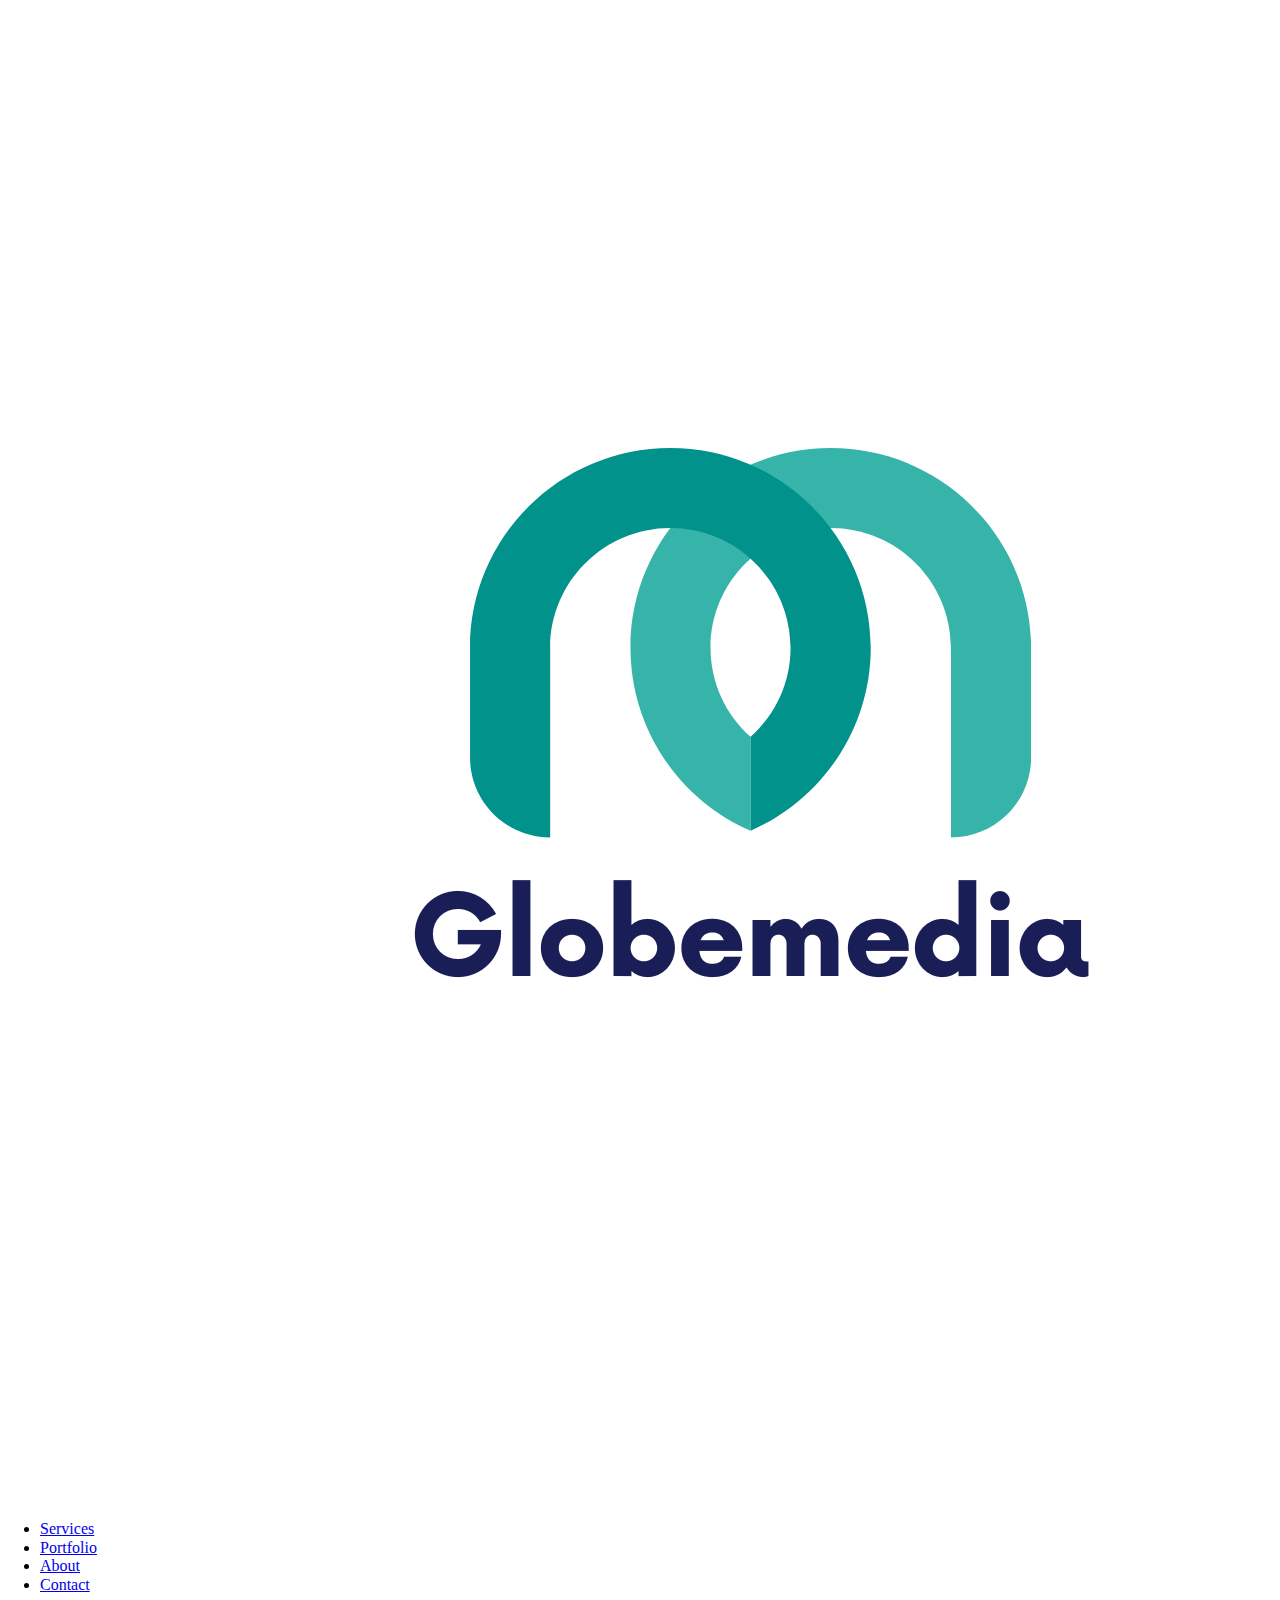
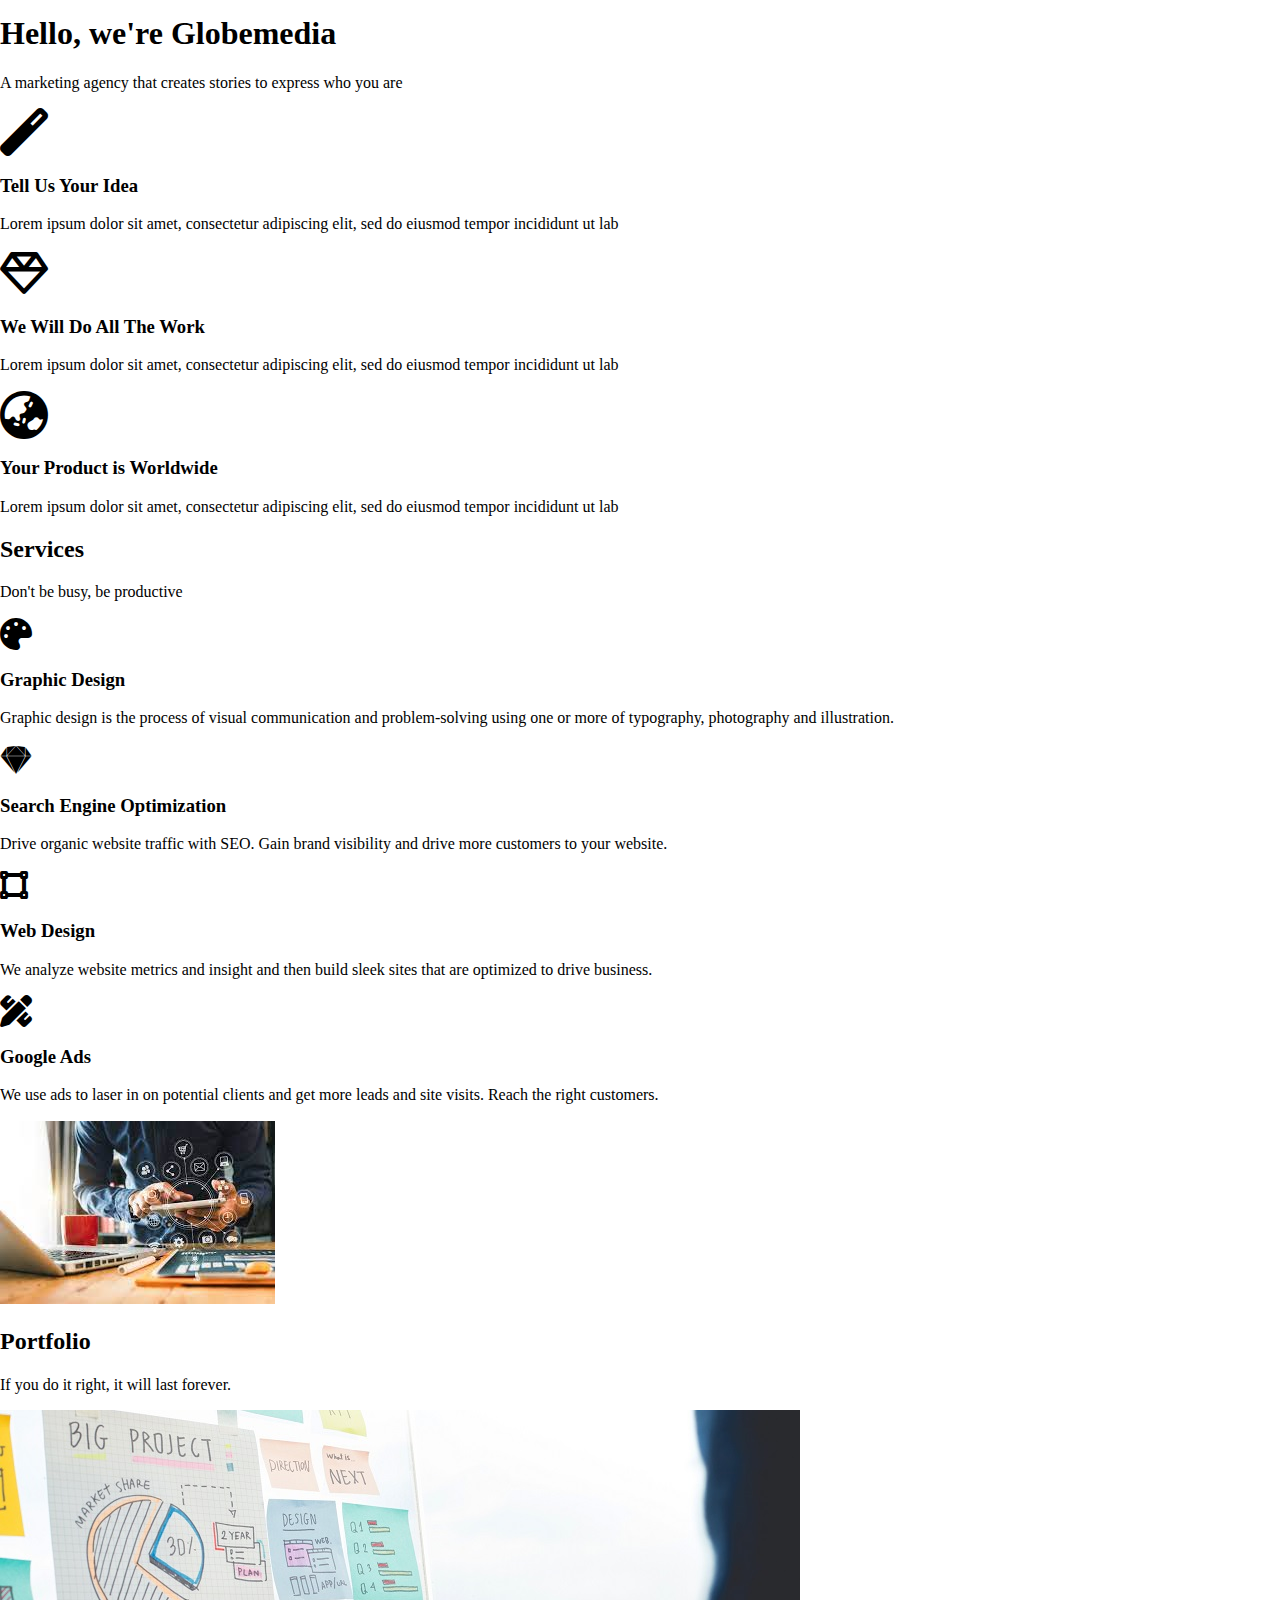
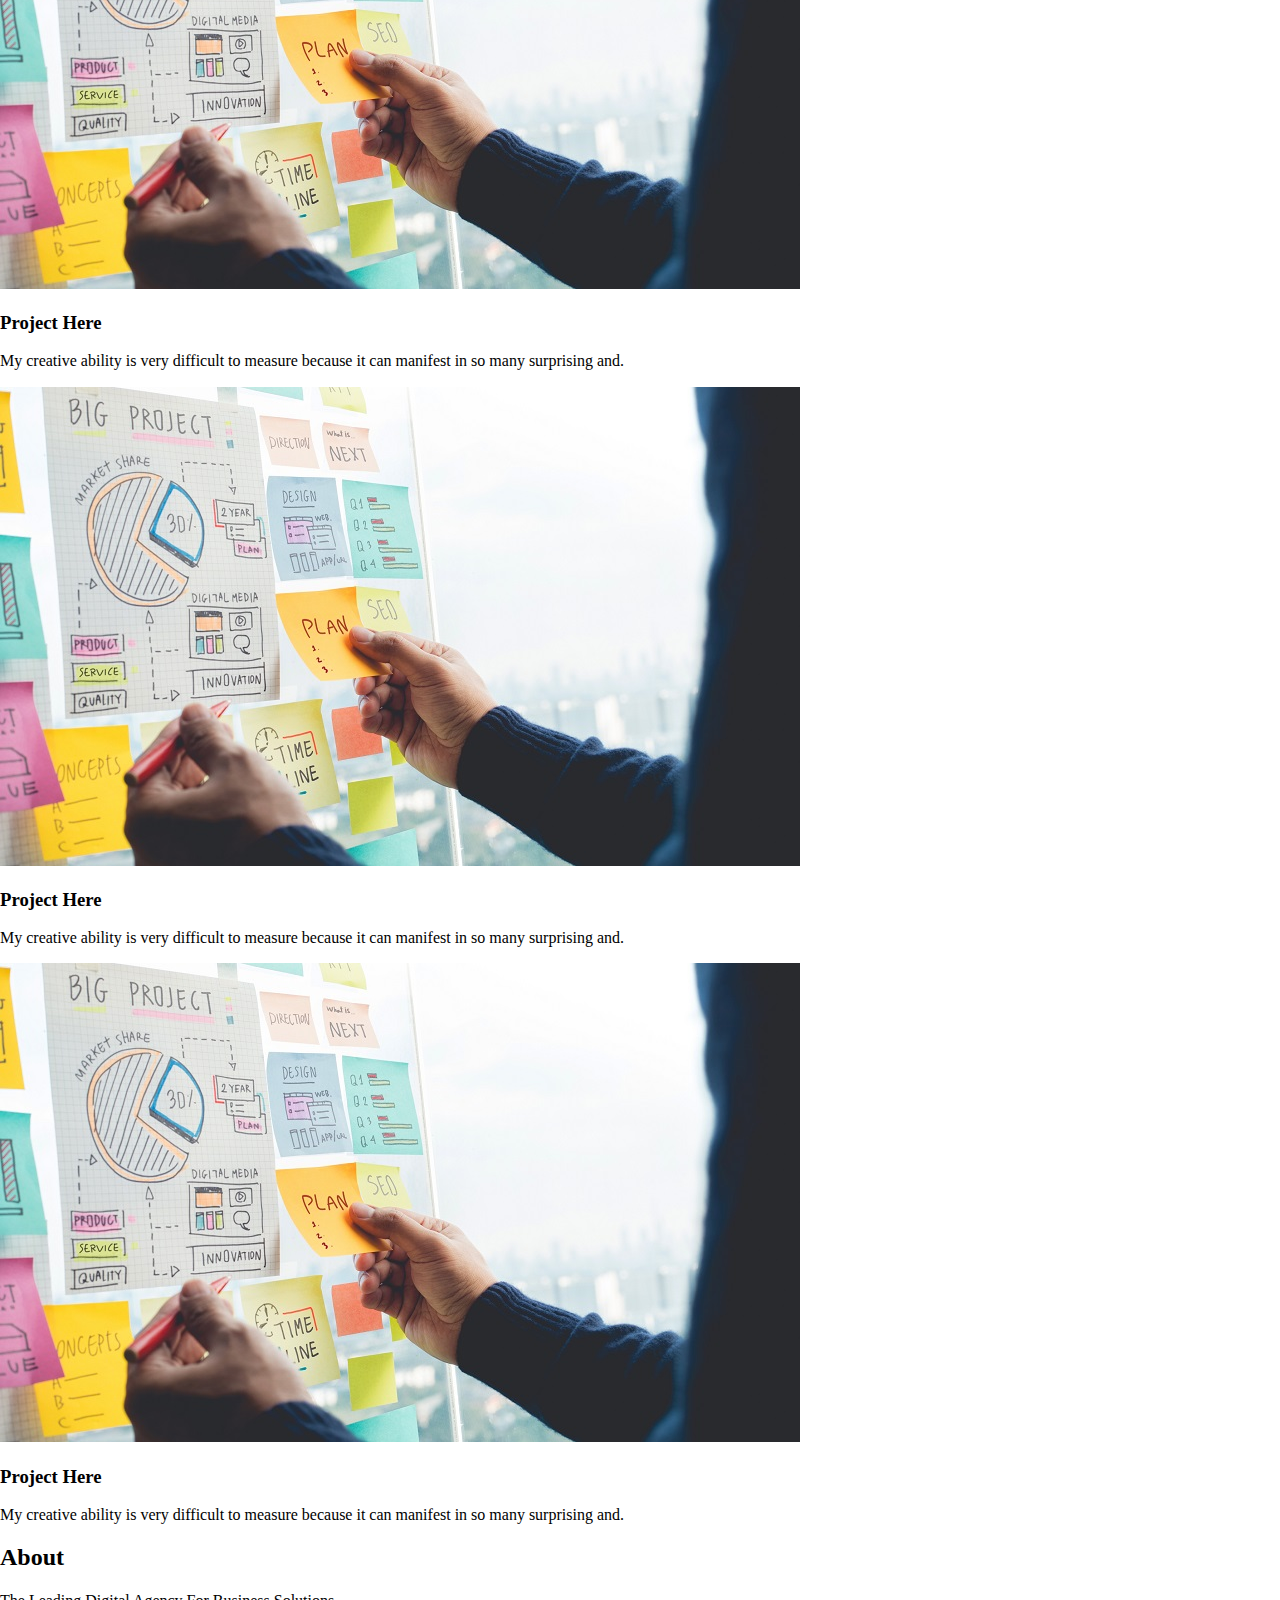
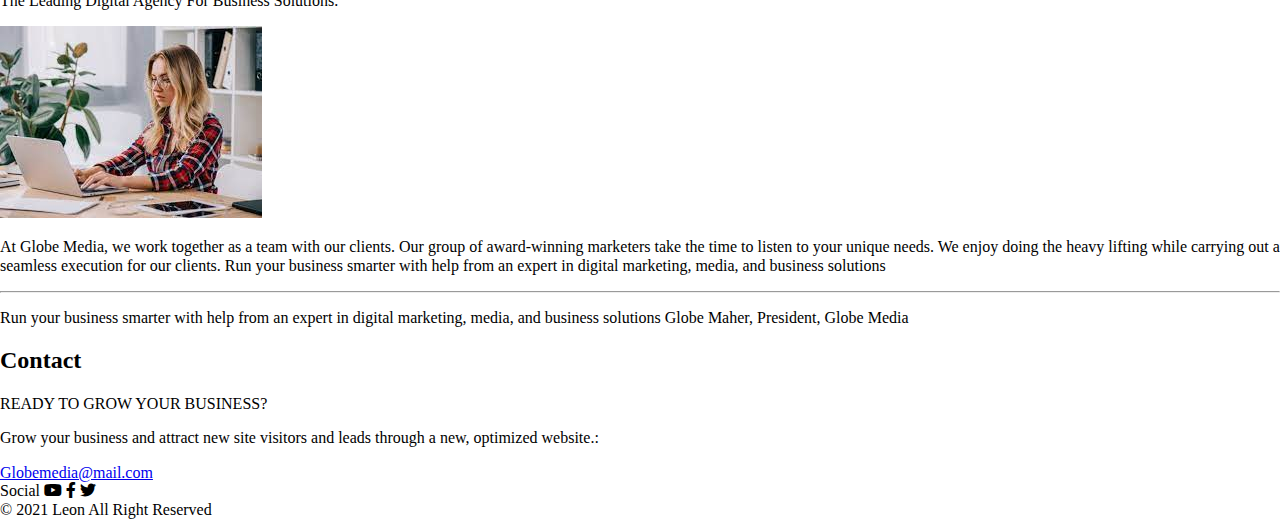
==== index.html @ d5a36752 "Upload The Design" ====
<!DOCTYPE html>
<html lang="en">

<head>
  <meta charset="UTF-8" />
  <meta http-equiv="X-UA-Compatible" content="IE=edge" />
  <meta name="viewport" content="width=device-width, initial-scale=1.0" />
  <title>Glob media agency | Template One</title>
  <!-- Main Template CSS File -->
  <link rel="stylesheet" href="css/leon.css" />
  <!-- Render All Elements Normally -->
  <link rel="stylesheet" href="css/normalize.css" />
  <!-- Font Awesome Library -->
  <link rel="stylesheet" href="css/all.min.css" />
  <!-- Google Fonts -->
  <link rel="preconnect" href="https://fonts.gstatic.com" />
  <link href="https://fonts.googleapis.com/css2?family=Work+Sans:wght@200;300;400;500;600;700;800&#038;display=swap"
    rel="stylesheet" />
</head>

<body>
  <!-- Start Header -->
  <div class="header">
    <div class="container">
      <img class="logo"
        src="images/Globemedia.png" alt="" />
      <div class="links">
        <span class="icon">
          <span></span>
          <span></span>
          <span></span>
        </span>
        <ul>
          <li><a href="#services">Services</a></li>
          <li><a href="#portfolio">Portfolio</a></li>
          <li><a href="#about">About</a></li>
          <li><a href="#contact">Contact</a></li>
        </ul>
      </div>
    </div>
  </div>
  <!-- End Header -->
  <!-- Start Landing Section -->
  <div class="landing">
    <div class="intro-text">
      <h1>Hello, we're Globemedia</h1>
      <p>   A marketing agency that creates stories to express who you are</p>
    </div>
  </div>
  <!-- End Landing Section -->
  <!-- Start Features -->
  <div class="features">
    <div class="container">
      <div class="feat">
        <i class="fas fa-magic fa-3x"></i>
        <h3>Tell Us Your Idea</h3>
        <p>Lorem ipsum dolor sit amet, consectetur adipiscing elit, sed do eiusmod tempor incididunt ut lab</p>
      </div>
      <div class="feat">
        <i class="far fa-gem fa-3x"></i>
        <h3>We Will Do All The Work</h3>
        <p>Lorem ipsum dolor sit amet, consectetur adipiscing elit, sed do eiusmod tempor incididunt ut lab</p>
      </div>
      <div class="feat">
        <i class="fas fa-globe-asia fa-3x"></i>
        <h3>Your Product is Worldwide</h3>
        <p>Lorem ipsum dolor sit amet, consectetur adipiscing elit, sed do eiusmod tempor incididunt ut lab</p>
      </div>
    </div>
  </div>
  <!-- End Features -->
  <!-- Start Services -->
  <div class="services" id="services">
    <div class="container">
      <h2 class="special-heading">Services</h2>
      <p>Don't be busy, be productive</p>
      <div class="services-content">
        <div class="col">
          <!-- Start Service -->
          <div class="srv">
            <i class="fas fa-palette fa-2x"></i>
            <div class="text">
              <h3>Graphic Design</h3>
              <p>
                Graphic design is the process of visual communication and problem-solving using one or more of
                typography, photography and illustration.
              </p>
            </div>
          </div>
          <div class="srv">
            <i class="fab fa-sketch fa-2x"></i>
            <div class="text">
              <h3>Search Engine Optimization</h3>
              <p>
                Drive organic website traffic with SEO. Gain brand visibility and drive more customers to your website.
              </p>
            </div>
          </div>
          <!-- End Service -->
        </div>
        <div class="col">
          <!-- Start Services -->
          <div class="srv">
            <i class="fas fa-vector-square fa-2x"></i>
            <div class="text">
              <h3>Web Design</h3>
              <p>
                We analyze website metrics and insight and then build sleek sites that are optimized to drive business.
              </p>
            </div>
          </div>
          <div class="srv">
            <i class="fas fa-pencil-ruler fa-2x"></i>
            <div class="text">
              <h3>Google Ads </h3>
              <p>
                We use ads to laser in on potential clients and get more leads and site visits. Reach the right
                customers.
              </p>
            </div>
          </div>
          <!-- End Services -->
        </div>
        <div class="col">
          <div class="image image-column">
            <img src="images/services.jpg" alt="" />
          </div>
        </div>
      </div>
    </div>
  </div>
  <!-- End Services -->
  <!-- Start Portfolio -->
  <div class="portfolio" id="portfolio">
    <div class="container">
      <h2 class="special-heading">Portfolio</h2>
      <p>If you do it right, it will last forever.</p>
      <div class="portfolio-content">
        <div class="card">
          <img src="images/marketing-project-management-16.jpg" alt="" />
          <div class="info">
            <h3>Project Here</h3>
            <p>My creative ability is very difficult to measure because it can manifest in so many surprising and.</p>
          </div>
        </div>
        <div class="card">
          <img src="images/marketing-project-management-16.jpg" alt="" />
          <div class="info">
            <h3>Project Here</h3>
            <p>My creative ability is very difficult to measure because it can manifest in so many surprising and.</p>
          </div>
        </div>
        <div class="card">
          <img src="images//marketing-project-management-16.jpg" alt="" />
          <div class="info">
            <h3>Project Here</h3>
            <p>My creative ability is very difficult to measure because it can manifest in so many surprising and.</p>
          </div>
        </div>
      </div>
    </div>
  </div>
  <!-- End Portfolio -->
  <!-- Start About -->
  <div class="about">
    <div class="container">
      <h2 class="special-heading">About</h2>
      <p>The Leading Digital Agency
        For Business Solutions.</p>
      <div class="about-content">
        <div class="image">
          <img src="images/images (11).jpg" alt="" />
        </div>
        <div class="text">
          <p>
            At Globe Media, we work together as a team with our clients. Our group of award-winning marketers take the
            time to listen to your unique needs. We enjoy doing the heavy lifting while carrying out a seamless
            execution for our clients.

            Run your business smarter with help from an expert in digital marketing, media, and business solutions
          </p>
          <hr />
          <p>
            Run your business smarter with help from an expert in digital marketing, media, and business solutions
            Globe Maher, President, Globe Media
          </p>
        </div>
      </div>
    </div>
  </div>
  <!-- End About -->
  <!-- Start Contact -->
  <div class="contact">
    <div class="container">
      <h2 class="special-heading">Contact</h2>
      <p>READY TO GROW YOUR BUSINESS?</p>
      <div class="info">
        <p class="label">
          Grow your business and attract new site visitors and leads through a new, optimized website.:</p>
        <a href="mailto:leonagency@mail.com?subject=Contact" class="link">Globemedia@mail.com</a>
        <div class="social">
          Social
          <i class="fab fa-youtube"></i>
          <i class="fab fa-facebook-f"></i>
          <i class="fab fa-twitter"></i>
        </div>
      </div>
    </div>
  </div>
  <!-- End Contact -->
  <!-- Start Footer -->
  <div class="footer">&copy; 2021 <span>Leon</span> All Right Reserved</div>
  <!-- End Footer -->
</body>

</html>
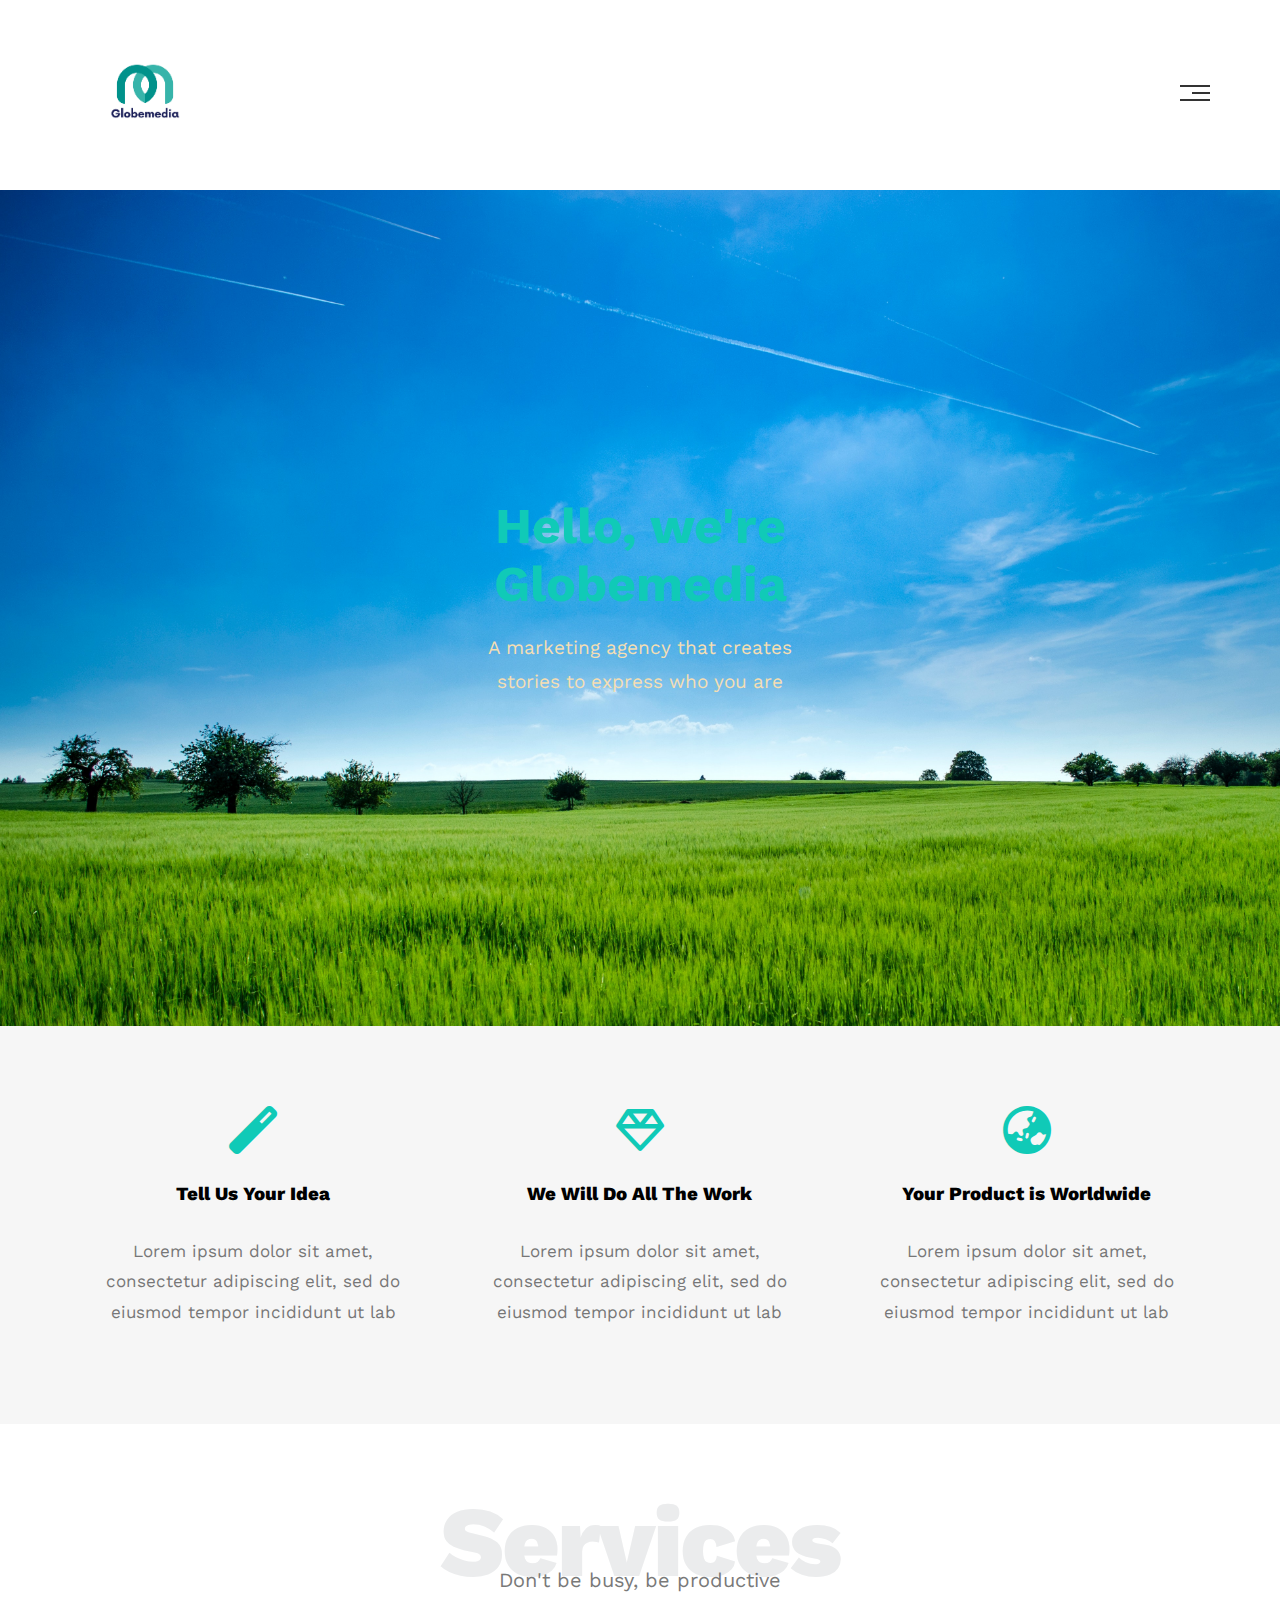
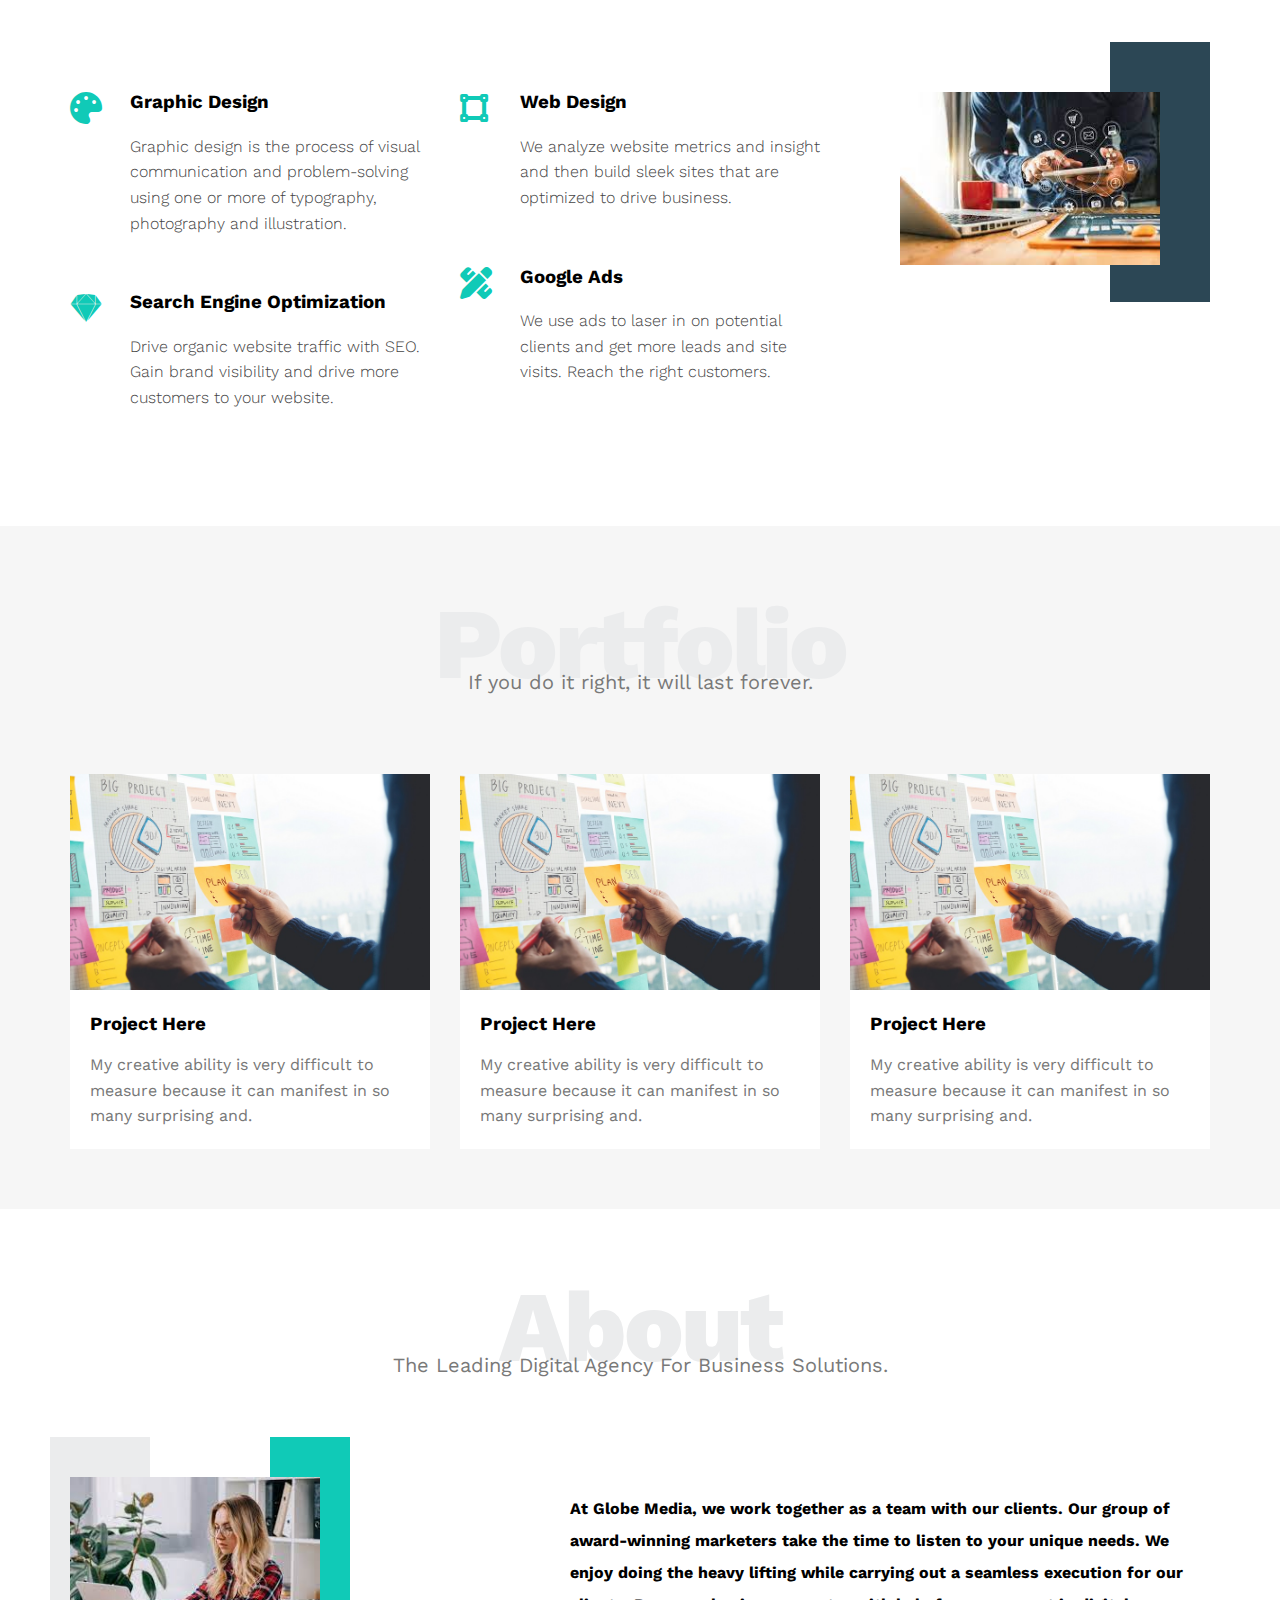
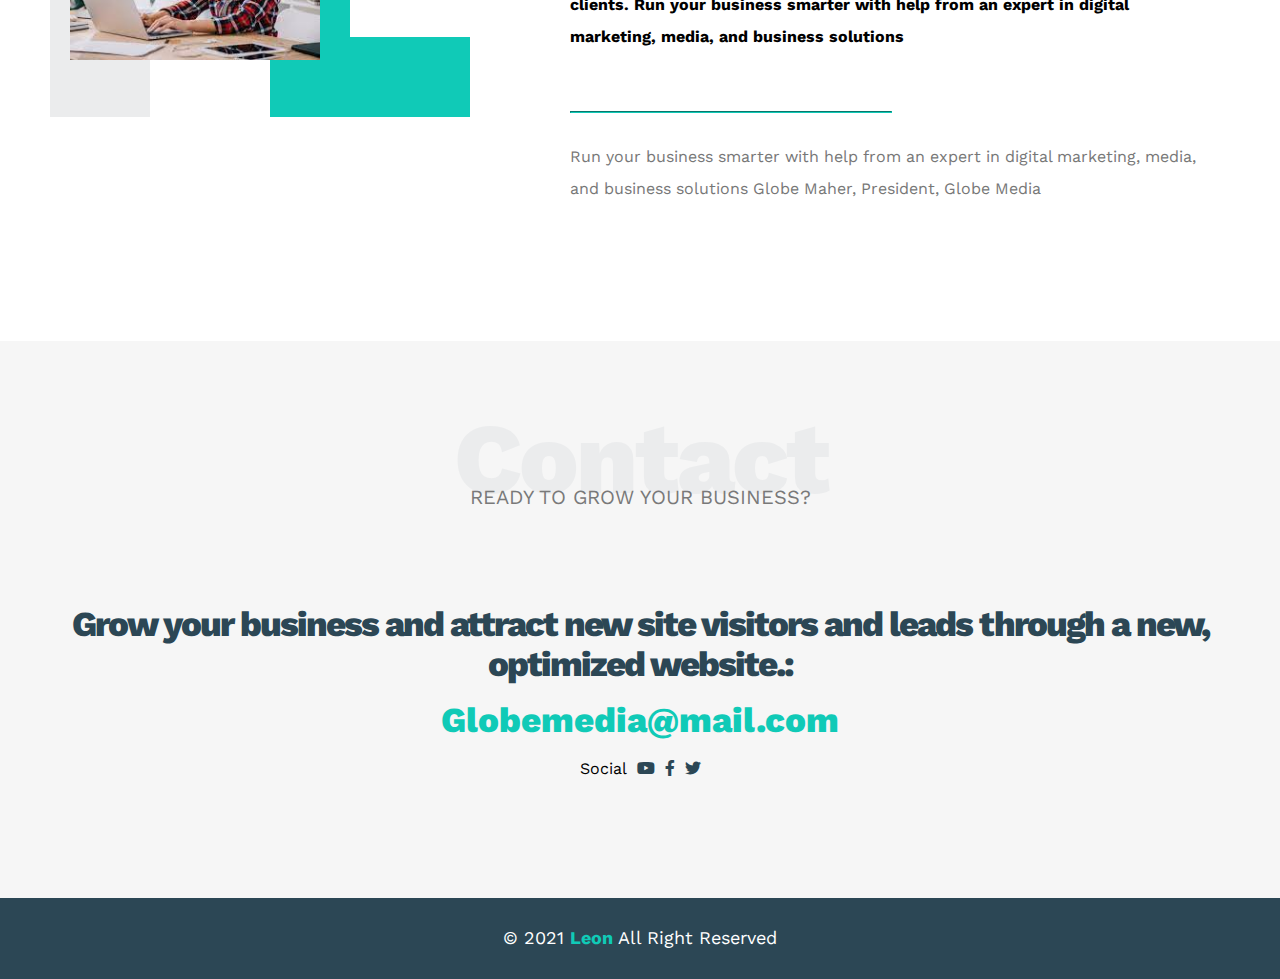
==== commit da1b723b: "Update index.html" ====
--- a/index.html
+++ b/index.html
@@ -7,7 +7,7 @@
   <meta name="viewport" content="width=device-width, initial-scale=1.0" />
   <title>Glob media agency | Template One</title>
   <!-- Main Template CSS File -->
-  <link rel="stylesheet" href="css/leon.css" />
+  <link rel="stylesheet" href="css/Leon.css" />
   <!-- Render All Elements Normally -->
   <link rel="stylesheet" href="css/normalize.css" />
   <!-- Font Awesome Library -->
@@ -213,4 +213,4 @@
   <!-- End Footer -->
 </body>
 
-</html>+</html>
--- a/css/Leon.css
+++ b/css/Leon.css
@@ -0,0 +1,502 @@
+/* Start Variables */
+:root {
+  --main-color: #10cab7;
+  --secondary-color: #2c4755;
+  --section-padding: 60px;
+  --section-background: #f6f6f6;
+  --main-duration: 0.5s;
+}
+
+/* End Variables */
+/* Start Global Rules */
+* {
+  -webkit-box-sizing: border-box;
+  -moz-box-sizing: border-box;
+  box-sizing: border-box;
+}
+
+html {
+  scroll-behavior: smooth;
+}
+
+body {
+  font-family: "Work Sans", sans-serif;
+}
+
+.container {
+  padding-left: 15px;
+  padding-right: 15px;
+  margin-left: auto;
+  margin-right: auto;
+}
+
+/* Small */
+@media (min-width: 768px) {
+  .container {
+    width: 750px;
+  }
+}
+
+/* Medium */
+@media (min-width: 992px) {
+  .container {
+    width: 970px;
+  }
+}
+
+/* Large */
+@media (min-width: 1200px) {
+  .container {
+    width: 1170px;
+  }
+}
+
+/* End Global Rules */
+/* Start Components */
+.special-heading {
+  color: #ebeced;
+  font-size: 100px;
+  text-align: center;
+  font-weight: 800;
+  letter-spacing: -3px;
+  margin: 0;
+}
+
+.special-heading+p {
+  margin: -30px 0 0;
+  font-size: 20px;
+  text-align: center;
+  color: #797979;
+}
+
+@media (max-width: 767px) {
+  .special-heading {
+    font-size: 60px;
+  }
+
+  .special-heading+p {
+    margin-top: -20px;
+  }
+}
+
+/* End Components */
+/* Start Header */
+.header {
+  padding: 20px;
+}
+
+.header .container {
+  display: flex;
+  justify-content: space-between;
+  align-items: center;
+}
+
+.header .logo {
+  width: 150px;
+}
+
+.header .links {
+  position: relative;
+}
+
+.header .links:hover .icon span:nth-child(2) {
+  width: 100%;
+}
+
+.header .links .icon {
+  width: 30px;
+  display: flex;
+  flex-wrap: wrap;
+  justify-content: flex-end;
+}
+
+.header .links .icon span {
+  background-color: #333;
+  margin-bottom: 5px;
+  height: 2px;
+}
+
+.header .links .icon span:first-child {
+  width: 100%;
+}
+
+.header .links .icon span:nth-child(2) {
+  width: 60%;
+  transition: var(--main-duration);
+}
+
+.header .links .icon span:last-child {
+  width: 100%;
+}
+
+.header .links ul {
+  list-style: none;
+  margin: 0;
+  padding: 0;
+  background-color: #f6f6f6;
+  position: absolute;
+  right: 0;
+  min-width: 200px;
+  top: calc(100% + 15px);
+  display: none;
+  z-index: 1;
+}
+
+.header .links ul::before {
+  content: "";
+  border-width: 10px;
+  border-style: solid;
+  border-color: transparent transparent #f6f6f6 transparent;
+  position: absolute;
+  right: 5px;
+  top: -20px;
+}
+
+.header .links:hover ul {
+  display: block;
+}
+
+.header .links ul li a {
+  display: block;
+  padding: 15px;
+  text-decoration: none;
+  color: #333;
+  transition: var(--main-duration);
+}
+
+.header .links ul li a:hover {
+  padding-left: 25px;
+}
+
+.header .links ul li:not(:last-child) a {
+  border-bottom: 1px solid #ddd;
+}
+
+/* End Header */
+/* Start Landing Section */
+.landing {
+  background-image: url(../images/pexels-ákos-szabó-440731.jpg);
+  background-size: cover;
+  height: calc(100vh - 64px);
+  position: relative;
+}
+
+.landing .intro-text {
+  position: absolute;
+  left: 50%;
+  top: 50%;
+  text-align: center;
+  transform: translate(-50%, -50%);
+  width: 320px;
+  max-width: 100%;
+}
+
+.landing .intro-text h1 {
+  margin: 0;
+  font-weight: bold;
+  font-size: 50px;
+  color: var(--main-color);
+}
+
+.landing .intro-text p {
+  font-size: 19px;
+  line-height: 1.8; 
+  color: wheat;
+}
+/* End Landing Section */
+/* Start Features */
+.features {
+  padding-top: var(--section-padding);
+  padding-bottom: var(--section-padding);
+  background-color: var(--section-background);
+}
+
+.features .container {
+  display: grid;
+  grid-template-columns: repeat(auto-fill, minmax(300px, 1fr));
+  grid-gap: 20px;
+}
+
+.features .feat {
+  padding: 20px;
+  text-align: center;
+}
+
+.features .feat i {
+  color: var(--main-color);
+}
+
+.features .feat h3 {
+  font-weight: 800;
+  margin: 30px 0;
+}
+
+.features .feat p {
+  line-height: 1.8;
+  color: #777;
+  font-size: 17px;
+}
+
+/* End Features */
+/* Start Services  */
+.services {
+  padding-top: var(--section-padding);
+  padding-bottom: var(--section-padding);
+}
+
+.services .services-content {
+  display: grid;
+  grid-template-columns: repeat(auto-fill, minmax(300px, 1fr));
+  grid-gap: 30px;
+  margin-top: 100px;
+}
+
+.services .services-content .srv {
+  display: flex;
+  margin-bottom: 40px;
+}
+
+@media (max-width: 767px) {
+  .services .services-content .srv {
+    flex-direction: column;
+    text-align: center;
+  }
+}
+
+.services .services-content .srv i {
+  color: var(--main-color);
+  flex-basis: 60px;
+}
+
+.services .services-content .srv .text {
+  flex: 1;
+}
+
+.services .services-content .srv .text h3 {
+  margin: 0 0 20px;
+}
+
+.services .services-content .srv .text p {
+  color: #444;
+  font-weight: 300;
+  line-height: 1.6;
+}
+
+.services .services-content .image {
+  text-align: center;
+  position: relative;
+}
+
+.services .services-content .image::before {
+  content: "";
+  background-color: var(--secondary-color);
+  width: 100px;
+  height: calc(90% + 100px);
+  top: -50px;
+  position: absolute;
+  right: 0;
+  z-index: -1;
+}
+
+.services .services-content .image img {
+  width: 260px;
+}
+
+@media (max-width: 1199px) {
+  .image-column {
+    display: none;
+  }
+}
+
+/* Start Services  */
+/* Start Portfolio */
+.portfolio {
+  padding-top: var(--section-padding);
+  padding-bottom: var(--section-padding);
+  background-color: var(--section-background);
+}
+
+.portfolio .portfolio-content {
+  display: grid;
+  grid-template-columns: repeat(auto-fill, minmax(300px, 1fr));
+  grid-gap: 30px;
+  margin-top: 80px;
+}
+
+.portfolio .portfolio-content .card {
+  background-color: white;
+}
+
+.portfolio .portfolio-content .card img {
+  max-width: 100%;
+}
+
+.portfolio .portfolio-content .card .info {
+  padding: 20px;
+}
+
+.portfolio .portfolio-content .card .info h3 {
+  margin: 0;
+}
+
+.portfolio .portfolio-content .card .info p {
+  color: #777;
+  line-height: 1.6;
+  margin-bottom: 0;
+}
+
+/* End Portfolio */
+/* Start About */
+.about {
+  padding-top: var(--section-padding);
+  padding-bottom: calc(var(--section-padding) + 60px);
+}
+
+.about .about-content {
+  margin-top: 100px;
+  display: flex;
+  flex-wrap: wrap;
+  justify-content: space-between;
+}
+
+@media (max-width: 991px) {
+  .about .about-content {
+    flex-direction: column;
+    text-align: center;
+  }
+}
+
+.about .about-content .image {
+  position: relative;
+  width: 250px;
+  height: 200px;
+}
+
+@media (max-width: 991px) {
+  .about .about-content .image {
+    margin: 0 auto 60px;
+  }
+}
+
+.about .about-content .image::before {
+  content: "";
+  position: absolute;
+  background-color: #ebeced;
+  width: 100px;
+  height: calc(100% + 80px);
+  top: -40px;
+  left: -20px;
+  z-index: -1;
+}
+
+.about .about-content .image::after {
+  top: -40px;
+  content: "";
+  position: absolute;
+  width: 120px;
+  height: 200px;
+  border-left: 80px solid var(--main-color);
+  border-bottom: 80px solid var(--main-color);
+  z-index: -1;
+  right: -150px;
+}
+
+@media (max-width: 991px) {
+
+  .about .about-content .image::before,
+  .about .about-content .image::after {
+    display: none;
+  }
+}
+
+.about .about-content .image img {
+  max-width: 100%;
+}
+
+.about .about-content .text {
+  flex-basis: calc(100% - 500px);
+}
+
+.about .about-content .text p:first-of-type {
+  font-weight: bold;
+  line-height: 2;
+  margin-bottom: 50px;
+}
+
+.about .about-content .text hr {
+  width: 50%;
+  display: inline-block;
+  border-color: var(--main-color);
+}
+
+.about .about-content .text p:last-of-type {
+  line-height: 2;
+  color: #777;
+}
+
+/* End About */
+/* Start Contact */
+.contact {
+  padding-top: var(--section-padding);
+  padding-bottom: var(--section-padding);
+  background-color: var(--section-background);
+}
+
+.contact .info {
+  padding-top: var(--section-padding);
+  padding-bottom: var(--section-padding);
+  text-align: center;
+}
+
+.contact .info .label {
+  font-size: 35px;
+  font-weight: 800;
+  color: var(--secondary-color);
+  letter-spacing: -2px;
+  margin-bottom: 15px;
+}
+
+.contact .info .link {
+  display: block;
+  font-size: 35px;
+  font-weight: 800;
+  color: var(--main-color);
+  text-decoration: none;
+}
+
+.contact .info .social {
+  display: flex;
+  justify-content: center;
+  margin-top: 20px;
+  font-size: 16px;
+}
+
+.contact .info .social i {
+  margin-left: 10px;
+  color: var(--secondary-color);
+}
+
+@media (max-width: 767px) {
+
+  .contact .info .label,
+  .contact .info .link {
+    font-size: 25px;
+  }
+}
+
+/* End Contact */
+/* Start Footer */
+.footer {
+  background-color: var(--secondary-color);
+  color: white;
+  padding: 30px 10px;
+  text-align: center;
+  font-size: 18px;
+}
+
+.footer span {
+  font-weight: bold;
+  color: var(--main-color);
+}
+
+/* End Footer */